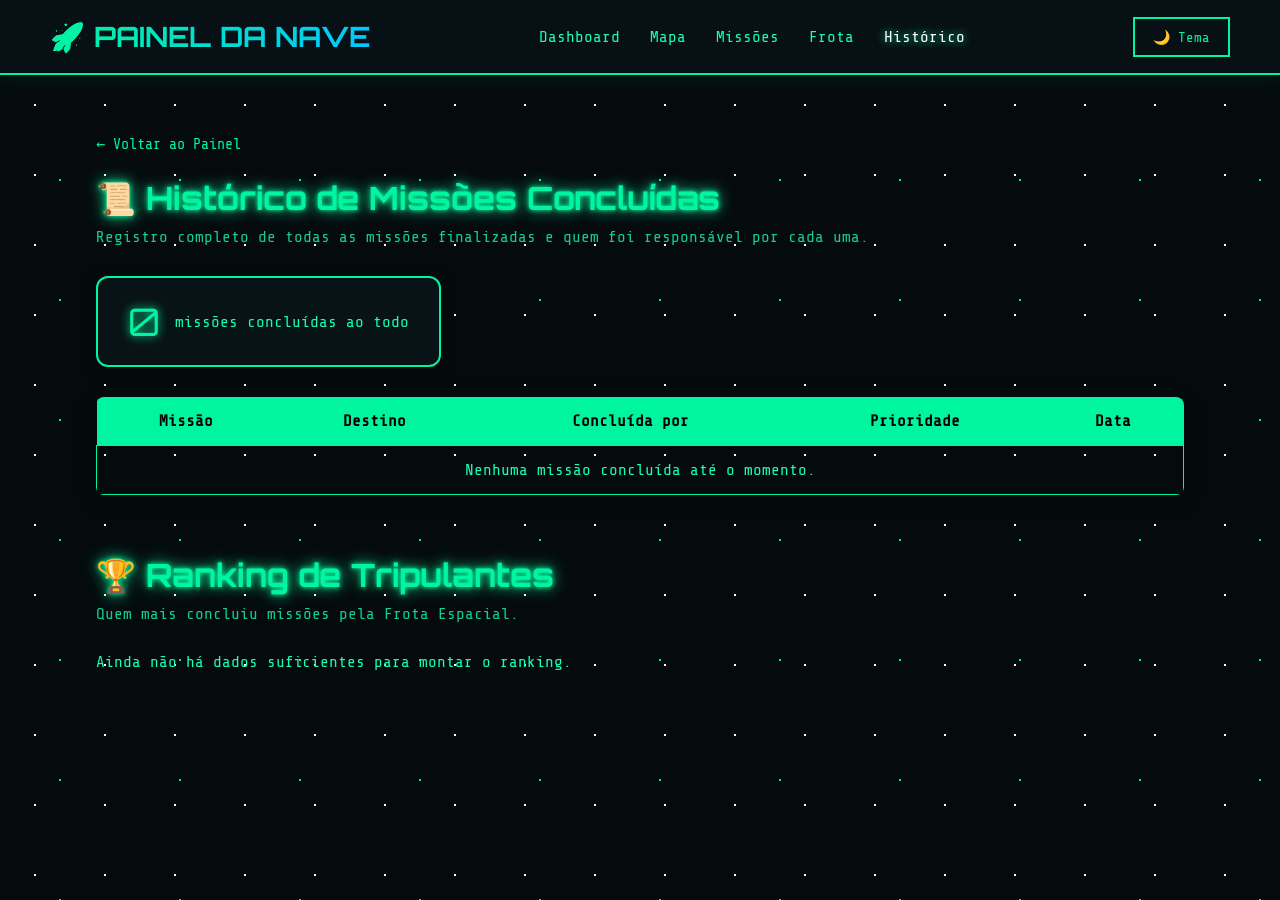
==== historico.html @ 1a041404 "Aperfeicoamento" ====
<!DOCTYPE html>
<html lang="pt-BR">
<head>
    <meta charset="UTF-8">
    <meta name="viewport" content="width=device-width, initial-scale=1.0">

    <title>Histórico de Missões — Painel da Nave</title>

    <link rel="stylesheet" href="style.css">

    <link rel="preconnect" href="https://fonts.googleapis.com">
    <link rel="preconnect" href="https://fonts.gstatic.com" crossorigin>
    <link href="https://fonts.googleapis.com/css2?family=Orbitron:wght@400;600;700&family=Share+Tech+Mono&display=swap" rel="stylesheet">
</head>

<body>
    <div id="notificacao"></div>

    <div class="estrelas"></div>

    <header>
        <div class="logo">🚀 PAINEL DA NAVE</div>

        <nav>
            <a href="index.html#dashboard">Dashboard</a>
            <a href="index.html#mapa">Mapa</a>
            <a href="index.html#missoes">Missões</a>
            <a href="index.html#frota">Frota</a>
            <a href="historico.html" class="ativo-nav">Histórico</a>
        </nav>

        <div class="header-acoes">
            <button id="tema" class="visivel">🌙 Tema</button>
            <button id="menuMobile" class="menu-mobile">☰</button>
        </div>
    </header>

    <section class="pagina-historico">
        <a href="index.html" class="voltar-link">← Voltar ao Painel</a>

        <h1 class="titulo-pagina">📜 Histórico de Missões Concluídas</h1>
        <p class="subtitulo-pagina">Registro completo de todas as missões finalizadas e quem foi responsável por cada uma.</p>

        <div id="resumoHistorico" class="resumo-historico"></div>

        <table class="tabela-historico">
            <thead>
                <tr>
                    <th>Missão</th>
                    <th>Destino</th>
                    <th>Concluída por</th>
                    <th>Prioridade</th>
                    <th>Data</th>
                </tr>
            </thead>
            <tbody id="tabelaHistoricoCompleto"></tbody>
        </table>
    </section>

    <section class="pagina-ranking">
        <h2 class="titulo-pagina">🏆 Ranking de Tripulantes</h2>
        <p class="subtitulo-pagina">Quem mais concluiu missões pela Frota Espacial.</p>

        <div id="listaRanking" class="lista-ranking"></div>
    </section>

    <div id="toast" class="toast"></div>

    <script src="historico.js"></script>
</body>
</html>
---- style.css ----
*{
    margin:0;
    padding:0;
    box-sizing:border-box;
}

body{

    background:#050B0D;

    color:#14FFB7;

    font-family:'Share Tech Mono', monospace;

}

/* Barra superior */

header{

    height:75px;

    display:flex;

    justify-content:space-between;

    align-items:center;

    padding:0 50px;

    border-bottom:2px solid #00F5A0;

    background:#071014;

    position:sticky;

    top:0;

    z-index:5000;

}

.header-acoes{

    display:flex;

    align-items:center;

    gap:15px;

}

.logo{

    font-size:28px;

    font-family:'Orbitron';

    font-weight:bold;

}

nav{

    display:flex;

    gap:30px;

}

nav a{

    color:#14FFB7;

    text-decoration:none;

    transition:.3s;

}

nav a:hover{

    color:white;

    text-shadow:0 0 15px #00F5A0;

}

/* Hero */

.hero{

    height:420px;

    display:flex;

    flex-direction:column;

    justify-content:center;

    align-items:center;

    text-align:center;

}

.hero h1{

    font-size:55px;

    font-family:'Orbitron';

    margin-bottom:20px;

}

.hero p{

    font-size:22px;

    margin-bottom:40px;

}

.hero button{

    width:220px;

    height:60px;

    background:transparent;

    color:#00F5A0;

    border:2px solid #00F5A0;

    cursor:pointer;

    font-size:18px;

    transition:.3s;

}

.hero button:hover{

    background:#00F5A0;

    color:#000;

    box-shadow:0 0 25px #00F5A0;

}

/* Dashboard */

.dashboard{

    width:90%;

    margin:auto;

    display:grid;

    grid-template-columns:repeat(4,1fr);

    gap:25px;

}

.card{

    border:2px solid #00F5A0;

    padding:35px;

    border-radius:10px;

    text-align:center;

    transition:.3s;

}

.card:hover{

    box-shadow:0 0 25px #00F5A0;

}

.card h2{

    margin-bottom:20px;

}

.card span{

    font-size:45px;

    font-family:'Orbitron';

}
/* =======================
        MAPA ESTELAR
======================= */

.mapa{

    width:90%;

    margin:80px auto;

}

.titulo{

    font-family:'Orbitron';

    margin-bottom:30px;

    font-size:35px;

}

#pesquisa,
#pesquisaGrupo,
#pesquisaMissao{

    width:100%;

    padding:18px;

    margin-bottom:30px;

    background:#071014;

    border:2px solid #00F5A0;

    color:white;

    font-size:18px;

    outline:none;

}

.lista-planetas{

    display:grid;

    grid-template-columns:repeat(auto-fit,minmax(250px,1fr));

    gap:20px;

}

.planeta{

    padding:25px;

    border:2px solid #00F5A0;

    border-radius:12px;

    cursor:pointer;

    transition:.3s;

    background:#081317;

    text-align:center;

}

.planeta .acoes{

    justify-content:center;

}

.planeta:hover{

    transform:translateY(-8px);

    box-shadow:0 0 25px #00F5A0;

}

.planeta h3{

    margin-bottom:15px;

    color:#00F5A0;

}

.info-planeta{

    margin-top:40px;

    border:2px solid #00F5A0;

    padding:30px;

    border-radius:12px;

    background:#081317;

    min-height:220px;

}

.info-planeta h3{

    margin-bottom:20px;

    font-family:'Orbitron';

}
/*======================
      MISSÕES
=======================*/

.missoes{

    width:90%;
    margin:80px auto;

}

.botao{

    background:transparent;
    color:#00F5A0;
    border:2px solid #00F5A0;
    padding:15px 25px;
    cursor:pointer;
    margin-bottom:25px;
    transition:.3s;

}

.botao:hover{

    background:#00F5A0;
    color:black;
    box-shadow:0 0 20px #00F5A0;

}

table{

    width:100%;
    border-collapse:collapse;

}

th{

    background:#00F5A0;
    color:black;
    padding:15px;

}

td{

    border:1px solid #00F5A0;
    padding:15px;
    text-align:center;

}

.status{

    padding:6px 12px;
    border-radius:20px;
    font-weight:bold;

}

.ativa{

    color:#00ff66;

}

.andamento{

    color:orange;

}

.concluida{

    color: red;

}

.historico-missoes{

    margin-top:40px;

    border-top:2px solid #00F5A0;

    padding-top:30px;

}

.lista-historico{

    display:flex;

    flex-direction:column;

    gap:12px;

}

.item-historico{

    display:grid;

    grid-template-columns:2fr 2fr 1.5fr 1fr;

    gap:15px;

    align-items:center;

    background:#081317;

    border:2px solid #00F5A0;

    border-radius:8px;

    padding:14px 20px;

    opacity:.75;

}

.nome-historico{

    font-weight:bold;

    color:#00F5A0;

}

/*======================
      MODAL
=======================*/

.modal{

    display:none;

    position:fixed;

    left:0;
    top:0;

    width:100%;
    height:100%;

    background:rgba(0,0,0,.8);

    justify-content:center;
    align-items:center;

}

.modal-conteudo{

    width:420px;

    background:#081317;

    border:2px solid #00F5A0;

    padding:30px;

    border-radius:10px;

}

.modal-conteudo input,
.modal-conteudo select{

    width:100%;

    padding:12px;

    margin:15px 0;

    background:#071014;

    border:2px solid #00F5A0;

    color:white;

}
/*========================
        FROTA
=========================*/

.frota{

    width:90%;

    margin:80px auto;

}

.lista-grupos{

    display:grid;

    grid-template-columns:repeat(auto-fit,minmax(320px,1fr));

    gap:25px;

}

.grupo{

    background:#081317;

    border:2px solid #00F5A0;

    border-radius:12px;

    padding:25px;

    transition:.3s;

}

.grupo:hover{

    transform:translateY(-8px);

    box-shadow:0 0 25px #00F5A0;

}

.grupo h3{

    font-family:'Orbitron';

    color:#00F5A0;

    margin-bottom:15px;

}

.grupo p{

    margin:8px 0;

}

.grupo ul{

    margin-top:10px;

    padding-left:20px;

}

.grupo li{

    margin:5px 0;

}

.acoes{

    margin-top:20px;

    display:flex;

    gap:10px;

    flex-wrap:wrap;

}

.acoes button{

    padding:8px 15px;

    cursor:pointer;

    border:none;

    border-radius:6px;

    background:#00F5A0;

    color:#000;

    font-weight:bold;

}

/* Botão-ícone padrão para editar/excluir
   (usado em Missões, Grupos e Planetas) */

.btn-icone{

    background:#00F5A0;

    color:#000;

    border:none;

    border-radius:6px;

    padding:8px 12px;

    margin-right:6px;

    cursor:pointer;

    font-size:15px;

    transition:.2s;

}

.btn-icone:hover{

    background:#00F5A0;

}

.btn-icone-excluir:hover{

    background:#014e14;

}

.acoes-frota{

    display:flex;

    flex-wrap:wrap;

    gap:15px;

    margin-bottom:30px;

}

.acoes-frota input{

    flex:1;

    min-width:220px;

    padding:14px;

    background:#071014;

    border:2px solid #00F5A0;

    color:white;

    font-size:16px;

    outline:none;

}

.tripulantes-livres{

    margin-top:60px;

    border-top:2px solid #00F5A0;

    padding-top:40px;

}

.subtitulo{

    font-family:'Orbitron';

    font-size:24px;

    color:#00F5A0;

    margin-bottom:10px;

}

.descricao-livres{

    margin-bottom:25px;

    opacity:.8;

}

.lista-chips{

    display:flex;

    flex-wrap:wrap;

    gap:12px;

}

.chip{

    display:flex;

    align-items:center;

    gap:10px;

    background:#081317;

    border:2px solid #00F5A0;

    border-radius:20px;

    padding:8px 18px;

}

.chip button{

    background:transparent;

    border:none;

    color:#ff4d4d;

    font-weight:bold;

    font-size:16px;

    cursor:pointer;

}

/*==========================
        FUNDO
===========================*/

.estrelas{

    position:fixed;

    width:100%;
    height:100%;

    left:0;
    top:0;

    z-index:-1;

    background:
        radial-gradient(white 1px, transparent 1px),
        radial-gradient(#00F5A0 1px, transparent 1px);

    background-size:70px 70px,120px 120px;

    animation:moverEstrelas 60s linear infinite;

}

@keyframes moverEstrelas{

    from{

        background-position:0 0,0 0;

    }

    to{

        background-position:0 1200px,0 800px;

    }

}

/*==========================
      PAINEL SUPERIOR
===========================*/

.painel-topo{

    width:90%;

    margin:40px auto;

    display:grid;

    grid-template-columns:1fr 1fr 1fr;

    gap:30px;

}

.relogio,.energia,.data{

    border:2px solid #00F5A0;

    padding:25px;

    border-radius:10px;

    background:#081317;

    text-align:center;

}

.relogio span,.data span{

    font-size:40px;

    font-family:'Orbitron';

    color:#00F5A0;

}

.barra{

    width:100%;

    height:30px;

    border:2px solid #00F5A0;

    margin-top:20px;

}

#energia{

    width:100%;

    height:100%;

    background:linear-gradient(90deg,#00F5A0,#00C8FF);

    transition:.5s;

}

/*==========================
       SCROLL
===========================*/

html{

    scroll-behavior:smooth;

}

/*==========================
      ANIMAÇÃO CARDS
===========================*/

.card,
.planeta,
.grupo{

    animation:aparecer .8s;

}

@keyframes aparecer{

    from{

        opacity:0;

        transform:translateY(30px);

    }

    to{

        opacity:1;

        transform:translateY(0);

    }

}
.titulo{

    font-size:36px;

    margin-bottom:30px;

    font-family:'Orbitron';

    color:#00F5A0;

    text-shadow:

    0 0 5px #00F5A0,

    0 0 15px #00F5A0,

    0 0 30px #00F5A0;

}
/*======================
    LOADING
=======================*/

#loading{

    position:fixed;

    width:100%;

    height:100%;

    left:0;

    top:0;

    background:#050B0D;

    display:flex;

    flex-direction:column;

    justify-content:center;

    align-items:center;

    z-index:9999;

}

.loader{

    width:90px;

    height:90px;

    margin-top:30px;

    border:8px solid #14393d;

    border-top:8px solid #00F5A0;

    border-radius:50%;

    animation:girar 1s linear infinite;

}

@keyframes girar{

    to{

        transform:rotate(360deg);

    }

}
#notificacao{

    position:fixed;

    right:20px;

    bottom:20px;

    background:#00F5A0;

    color:#000;

    padding:15px 25px;

    border-radius:10px;

    display:none;

    font-weight:bold;

    box-shadow:0 0 20px #00F5A0;

}
.toast{
    position:fixed;
    bottom:20px;
    right:20px;
    background:#00F5A0;
    color:#000;
    padding:15px 25px;
    border-radius:8px;
    font-weight:bold;
    opacity:0;
    transition:.4s;
    z-index:9999;
}

.toast.mostrar{
    opacity:1;
}
body.temaClaro{

    background:#F4F4F4;

    color:#222;

}

body.temaClaro .estrelas{

    display:none;

}

body.temaClaro .titulo,
body.temaClaro .logo{

    text-shadow:none;

}

body.temaClaro header{

    background:#ffffff;

    border-bottom:2px solid #00C48A;

}

body.temaClaro nav a{

    color:#00875A;

}

body.temaClaro .card,
body.temaClaro .grupo,
body.temaClaro .planeta,
body.temaClaro .relogio,
body.temaClaro .energia,
body.temaClaro .data,
body.temaClaro .info-planeta,
body.temaClaro .modal-conteudo,
body.temaClaro .chip,
body.temaClaro .item-historico{

    background:white;

    color:black;

    border-color:#00C48A;

}

body.temaClaro #pesquisa,
body.temaClaro #pesquisaGrupo,
body.temaClaro #pesquisaMissao,
body.temaClaro .acoes-frota input,
body.temaClaro .modal-conteudo input,
body.temaClaro .modal-conteudo select,
body.temaClaro .modal-conteudo textarea{

    background:#ffffff;

    color:#222;

    border:2px solid #00C48A;

}

body.temaClaro .nome-historico{

    color:#00875A;

}

body.temaClaro .grupo h3,
body.temaClaro .planeta h3{

    color:#00875A;

}

body.temaClaro .btn-icone{

    border:1px solid #00C48A;

}
#tema{

    background:#071014;

    color:#00F5A0;

    border:2px solid #00F5A0;

    padding:10px 18px;

    cursor:pointer;

    font-family:'Share Tech Mono', monospace;

    font-size:14px;

    opacity:0;

    pointer-events:none;

    transition:opacity .4s;

}

#tema.visivel{

    opacity:1;

    pointer-events:auto;

}

.menu-mobile{

    display:none;

    background:transparent;

    color:#00F5A0;

    border:2px solid #00F5A0;

    font-size:22px;

    padding:5px 12px;

    cursor:pointer;

}

@media(max-width:768px){

nav{

display:none;

}

nav.ativo{

display:flex;

flex-direction:column;

}

.menu-mobile{

display:block;

}

}

/*==========================
   HISTÓRICO (widget dentro do painel)
===========================*/

.historico-cabecalho{

    display:flex;

    justify-content:space-between;

    align-items:center;

    flex-wrap:wrap;

    gap:15px;

    margin-bottom:20px;

}

.link-historico{

    color:#00F5A0;

    text-decoration:none;

    border:2px solid #00F5A0;

    padding:8px 16px;

    border-radius:20px;

    font-size:14px;

    transition:.3s;

    white-space:nowrap;

}

.link-historico:hover{

    background:#00F5A0;

    color:#000;

    box-shadow:0 0 15px #00F5A0;

}

nav a.ativo-nav{

    color:#fff;

    text-shadow:0 0 10px #00F5A0;

}

/*==========================
   PÁGINA DE HISTÓRICO E RANKING
===========================*/

.pagina-historico,
.pagina-ranking{

    width:85%;

    max-width:1100px;

    margin:60px auto;

}

.voltar-link{

    display:inline-block;

    color:#00F5A0;

    text-decoration:none;

    margin-bottom:25px;

    font-size:15px;

    transition:.3s;

}

.voltar-link:hover{

    text-shadow:0 0 10px #00F5A0;

}

.titulo-pagina{

    font-family:'Orbitron';

    font-size:32px;

    color:#00F5A0;

    text-shadow:0 0 5px #00F5A0,0 0 15px #00F5A0;

    margin-bottom:10px;

}

.subtitulo-pagina{

    opacity:.8;

    margin-bottom:30px;

}

.resumo-historico{

    margin-bottom:30px;

}

.resumo-card{

    display:inline-flex;

    align-items:center;

    gap:15px;

    background:#081317;

    border:2px solid #00F5A0;

    border-radius:12px;

    padding:20px 30px;

}

.resumo-numero{

    font-family:'Orbitron';

    font-size:38px;

    color:#00F5A0;

    text-shadow:0 0 10px #00F5A0;

}

.tabela-historico{

    margin-top:10px;

}

/*==========================
   RANKING
===========================*/

.lista-ranking{

    display:flex;

    flex-direction:column;

    gap:16px;

}

.ranking-item{

    display:flex;

    align-items:center;

    gap:20px;

    background:#081317;

    border:2px solid #00F5A0;

    border-radius:12px;

    padding:18px 25px;

    transition:.3s;

}

.ranking-item:hover{

    transform:translateX(6px);

    box-shadow:0 0 20px rgba(0,245,160,.3);

}

.ranking-posicao{

    font-family:'Orbitron';

    font-size:26px;

    min-width:50px;

    text-align:center;

    color:#00F5A0;

}

.ranking-info{

    flex:1;

}

.ranking-nome-linha{

    display:flex;

    justify-content:space-between;

    flex-wrap:wrap;

    gap:10px;

    margin-bottom:10px;

}

.ranking-nome{

    font-weight:bold;

    font-size:18px;

}

.ranking-total{

    color:#00F5A0;

    font-size:14px;

}

.ranking-barra{

    width:100%;

    height:10px;

    background:#050B0D;

    border-radius:6px;

    overflow:hidden;

}

.ranking-barra-preenchida{

    height:100%;

    background:linear-gradient(90deg,#00F5A0,#00C8FF);

    border-radius:6px;

    transition:width .6s ease;

}

/*==========================
   MODO CLARO — histórico e ranking
===========================*/

body.temaClaro .resumo-card,
body.temaClaro .ranking-item{

    background:white;

    color:black;

    border-color:#00C48A;

}

body.temaClaro .titulo-pagina{

    text-shadow:none;

}

body.temaClaro .link-historico{

    color:#00875A;

    border-color:#00875A;

}

body.temaClaro nav a.ativo-nav{

    color:#00875A;

    text-shadow:none;

}

body.temaClaro .hero h1{

    background:linear-gradient(90deg,#222,#00875A);

    -webkit-background-clip:text;

    background-clip:text;

}

/*==========================
   POLIMENTO GERAL DO SITE
===========================*/

header{

    box-shadow:0 4px 25px rgba(0,245,160,.08);

}

.logo{

    background:linear-gradient(90deg,#00F5A0,#00C8FF);

    -webkit-background-clip:text;

    -webkit-text-fill-color:transparent;

    background-clip:text;

}

.hero h1{

    background:linear-gradient(90deg,#ffffff,#00F5A0);

    -webkit-background-clip:text;

    -webkit-text-fill-color:transparent;

    background-clip:text;

}

.card,
.grupo,
.planeta,
.relogio,
.energia,
.data,
.resumo-card,
.ranking-item,
.item-historico,
.chip,
.info-planeta{

    box-shadow:0 4px 15px rgba(0,0,0,.35);

}

table{

    box-shadow:0 4px 20px rgba(0,0,0,.3);

    border-radius:8px;

    overflow:hidden;

}

tbody tr{

    transition:.2s;

}

tbody tr:hover{

    background:rgba(0,245,160,.06);

}

.botao,
.hero button{

    letter-spacing:1px;

}

/*==========================
   TAGS DE RESPONSÁVEL(IS)
===========================*/

.pessoa-tag{

    display:inline-block;

    background:rgba(0,245,160,.12);

    border:1px solid #00F5A0;

    color:#00F5A0;

    border-radius:14px;

    padding:3px 10px;

    margin:2px 4px 2px 0;

    font-size:13px;

}

body.temaClaro .pessoa-tag{

    background:rgba(0,135,90,.08);

    color:#00875A;

    border-color:#00875A;

}

/*==========================
   DETALHES DO GRUPO
===========================*/

.btn-detalhes{

    background:transparent;

    color:#00C8FF;

    border:1px solid #00C8FF;

    border-radius:6px;

    padding:8px 14px;

    cursor:pointer;

    font-size:14px;

    transition:.2s;

}

.btn-detalhes:hover{

    background:#00C8FF;

    color:#000;

}

.nivel-badge{

    display:inline-block;

    border:1px solid currentColor;

    border-radius:12px;

    padding:2px 12px;

    font-weight:bold;

    font-size:13px;

}

.modal-detalhes{

    width:480px;

}

.detalhe-linha{

    display:flex;

    justify-content:space-between;

    align-items:center;

    padding:12px 0;

    border-bottom:1px solid rgba(0,245,160,.2);

}

.detalhe-integrantes{

    margin-top:20px;

}

.detalhe-integrantes strong{

    display:block;

    margin-bottom:10px;

}

.lista-tags-integrantes{

    display:flex;

    flex-wrap:wrap;

    gap:6px;
}

body.temaClaro .btn-detalhes{

    color:#0072CE;

    border-color:#0072CE;

}

body.temaClaro .btn-detalhes:hover{

    background:#0072CE;

    color:#fff;

}

/*==========================
   IMAGEM DOS PLANETAS
===========================*/

.planeta-imagem{

    width:90px;

    height:90px;

    border-radius:50%;

    margin:0 auto 15px;

    box-shadow:

        inset -10px -10px 25px rgba(0,0,0,.5),

        0 0 20px rgba(0,0,0,.4);

    position:relative;

}

.planeta-imagem-grande{

    width:140px;

    height:140px;

    margin-bottom:20px;
}

.tem-anel::after{

    content:"";

    position:absolute;

    top:50%;

    left:50%;

    width:145%;

    height:35%;

    border:3px solid rgba(255,255,255,.55);

    border-radius:50%;

    transform:translate(-50%,-50%) rotate(-15deg);

    pointer-events:none;

}

.planeta-imagem-grande.tem-anel::after{

    border-width:4px;

}

/*==========================
   ESTATÍSTICAS DE TRIPULANTES
===========================*/

.stats-tripulantes{

    display:grid;

    grid-template-columns:repeat(auto-fit,minmax(180px,1fr));

    gap:20px;

    margin-bottom:35px;

}

.stat-tripulante{

    background:#081317;

    border:2px solid #00F5A0;

    border-radius:12px;

    padding:22px;

    text-align:center;

    display:flex;

    flex-direction:column;

    gap:8px;

}

.stat-numero{

    font-family:'Orbitron';

    font-size:36px;

    color:#00F5A0;

    text-shadow:0 0 10px #00F5A0;

}

.stat-legenda{

    font-size:14px;

    opacity:.85;

}

/*==========================
   CARDS DE TRIPULANTES LIVRES
===========================*/

.lista-tripulantes-livres{

    display:grid;

    grid-template-columns:repeat(auto-fit,minmax(220px,1fr));

    gap:20px;

}

.tripulante-livre-card{

    background:#081317;

    border:2px solid #00F5A0;

    border-radius:12px;

    padding:20px;

    text-align:center;

    transition:.3s;

}

.tripulante-livre-card:hover{

    transform:translateY(-6px);

    box-shadow:0 0 20px rgba(0,245,160,.35);

}

.tripulante-livre-avatar{

    width:55px;

    height:55px;

    border-radius:50%;

    margin:0 auto 12px;

    display:flex;

    align-items:center;

    justify-content:center;

    background:linear-gradient(135deg,#00F5A0,#00C8FF);

    color:#000;

    font-family:'Orbitron';

    font-size:22px;

    font-weight:bold;

}

.tripulante-livre-card h4{

    margin-bottom:10px;

    color:#00F5A0;

}

.tripulante-caracteristicas{

    font-size:13px;

    opacity:.8;

    min-height:36px;

    margin-bottom:12px;

}

.tripulante-livre-card .acoes{

    justify-content:center;

}

/*==========================
   CONCLUIR MISSÃO
===========================*/

.btn-icone-concluir:hover{

    background:#00F5A0;

}

.texto-concluir{

    margin:15px 0;

}

/*==========================
   MODO CLARO — tripulantes e stats
===========================*/

body.temaClaro .stat-tripulante,
body.temaClaro .tripulante-livre-card{

    background:white;

    color:black;

    border-color:#00C48A;

}

body.temaClaro .stat-numero{

    color:#00875A;

    text-shadow:none;

}

body.temaClaro .tripulante-livre-card h4{

    color:#00875A;

}
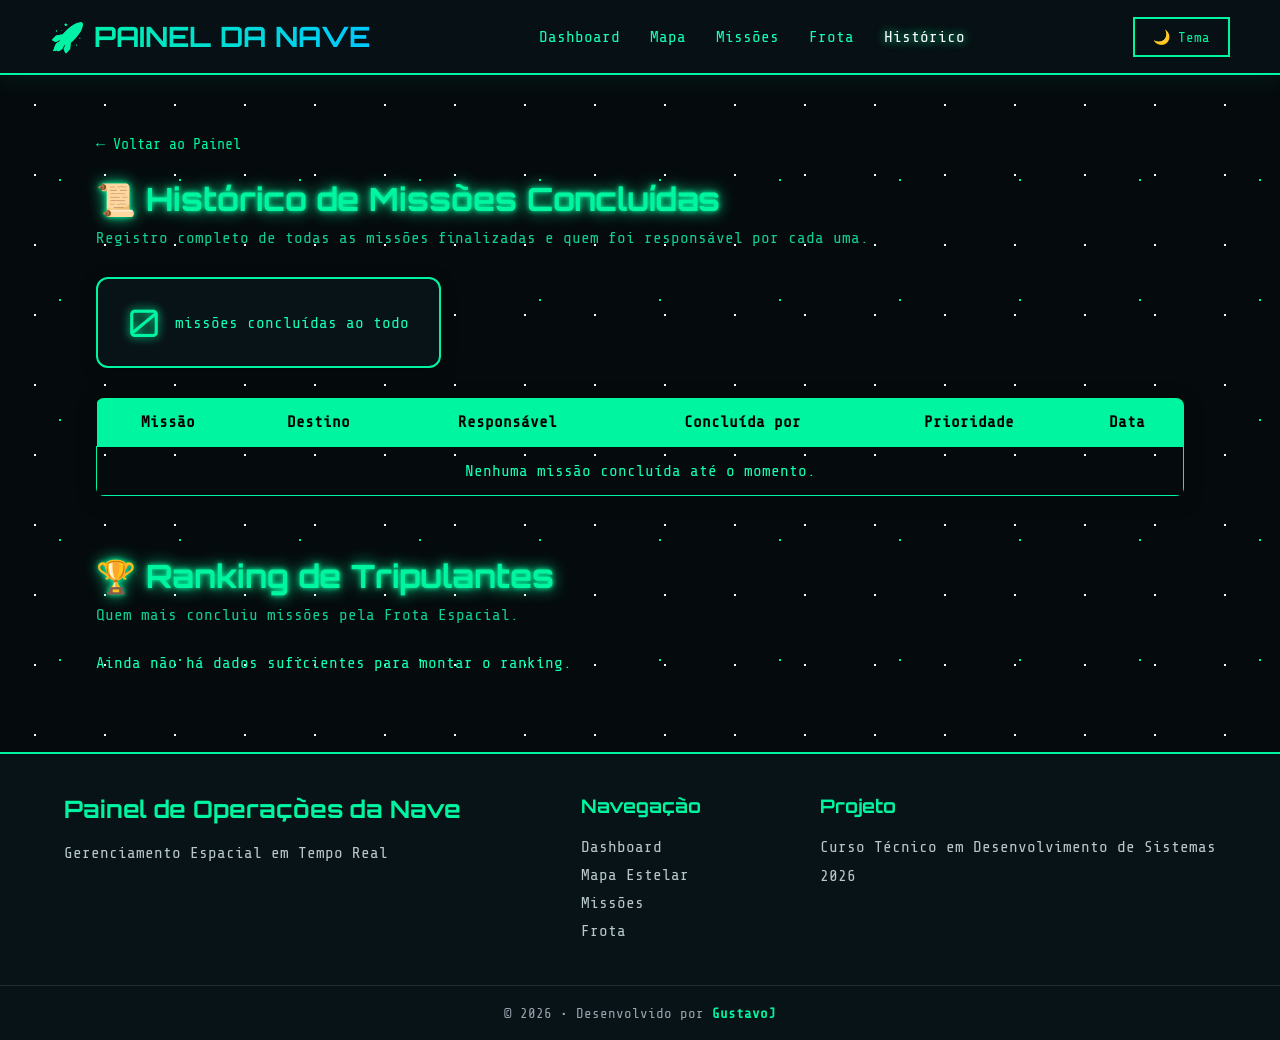
==== commit 8c614d8d: "Add novo" ====
--- a/historico.html
+++ b/historico.html
@@ -48,6 +48,7 @@
                 <tr>
                     <th>Missão</th>
                     <th>Destino</th>
+                    <th>Responsável</th>
                     <th>Concluída por</th>
                     <th>Prioridade</th>
                     <th>Data</th>
@@ -67,5 +68,40 @@
     <div id="toast" class="toast"></div>
 
     <script src="historico.js"></script>
+
+    <footer class="footer">
+
+        <div class="footer-container">
+
+            <div class="footer-logo">
+                <h2>Painel de Operações da Nave</h2>
+                <p>Gerenciamento Espacial em Tempo Real</p>
+            </div>
+
+            <div class="footer-links">
+                <h3>Navegação</h3>
+
+                <a href="index.html#dashboard">Dashboard</a>
+                <a href="index.html#mapa">Mapa Estelar</a>
+                <a href="index.html#missoes">Missões</a>
+                <a href="index.html#frota">Frota</a>
+            </div>
+
+            <div class="footer-info">
+                <h3>Projeto</h3>
+
+                <p>Curso Técnico em Desenvolvimento de Sistemas</p>
+                <p>2026</p>
+            </div>
+
+        </div>
+
+        <div class="footer-copy">
+
+            © 2026 • Desenvolvido por <strong>GustavoJ</strong>
+
+        </div>
+
+    </footer>
 </body>
 </html>
--- a/style.css
+++ b/style.css
@@ -422,7 +422,7 @@
 
     display:grid;
 
-    grid-template-columns:2fr 2fr 1.5fr 1fr;
+    grid-template-columns:2fr 2fr 1.8fr 1.8fr 1fr;
 
     gap:15px;
 
@@ -1173,6 +1173,14 @@
 
 }
 
+.item-historico{
+
+    grid-template-columns:1fr;
+
+    text-align:left;
+
+}
+
 }
 
 /*==========================
@@ -1839,6 +1847,76 @@
 }
 
 /*==========================
+   TRIPULAÇÃO EM GRUPOS
+===========================*/
+
+.integrantes-grupos{
+
+    margin:35px 0;
+
+    padding-top:30px;
+
+    border-top:2px solid #00F5A0;
+
+}
+
+.lista-integrantes-grupos{
+
+    display:flex;
+
+    flex-direction:column;
+
+    gap:14px;
+
+    margin-top:15px;
+
+}
+
+.integrantes-grupo-linha{
+
+    background:#081317;
+
+    border:2px solid #00F5A0;
+
+    border-radius:12px;
+
+    padding:16px 20px;
+
+}
+
+.integrantes-grupo-nome{
+
+    display:block;
+
+    font-family:'Orbitron';
+
+    color:#00F5A0;
+
+    font-size:15px;
+
+    margin-bottom:10px;
+
+}
+
+.integrantes-grupo-tags{
+
+    display:flex;
+
+    flex-wrap:wrap;
+
+}
+
+body.temaClaro .integrantes-grupo-linha{
+
+    background:white;
+
+    color:black;
+
+    border-color:#00C48A;
+
+}
+
+/*==========================
    CARDS DE TRIPULANTES LIVRES
 ===========================*/
 
@@ -1946,6 +2024,16 @@
 
 }
 
+.texto-concluir-obs{
+
+    margin:0 0 15px;
+
+    font-size:13px;
+
+    opacity:.75;
+
+}
+
 /*==========================
    MODO CLARO — tripulantes e stats
 ===========================*/
@@ -1973,4 +2061,114 @@
 
     color:#00875A;
 
+}
+/*==================================
+            RODAPÉ
+===================================*/
+
+.footer{
+
+    margin-top:80px;
+
+    background:#081317;
+
+    border-top:2px solid #00F5A0;
+
+}
+
+.footer-container{
+
+    width:90%;
+
+    margin:auto;
+
+    padding:40px 0;
+
+    display:flex;
+
+    justify-content:space-between;
+
+    flex-wrap:wrap;
+
+    gap:30px;
+
+}
+
+.footer h2,
+.footer h3{
+
+    color:#00F5A0;
+
+    margin-bottom:15px;
+
+    font-family:'Orbitron', sans-serif;
+
+}
+
+.footer p{
+
+    color:#b8c7c9;
+
+    line-height:1.8;
+
+}
+
+.footer-links{
+
+    display:flex;
+
+    flex-direction:column;
+
+}
+
+.footer-links a{
+
+    color:#b8c7c9;
+
+    text-decoration:none;
+
+    margin:5px 0;
+
+    transition:.3s;
+
+}
+
+.footer-links a:hover{
+
+    color:#00F5A0;
+
+    padding-left:5px;
+
+}
+
+.footer-copy{
+
+    border-top:1px solid rgba(255,255,255,.1);
+
+    text-align:center;
+
+    padding:20px;
+
+    color:#9ca3af;
+
+    font-size:14px;
+
+}
+
+.footer-copy strong{
+
+    color:#00F5A0;
+
+}
+
+@media(max-width:768px){
+
+    .footer-container{
+
+        flex-direction:column;
+
+        text-align:center;
+
+    }
+
 }
